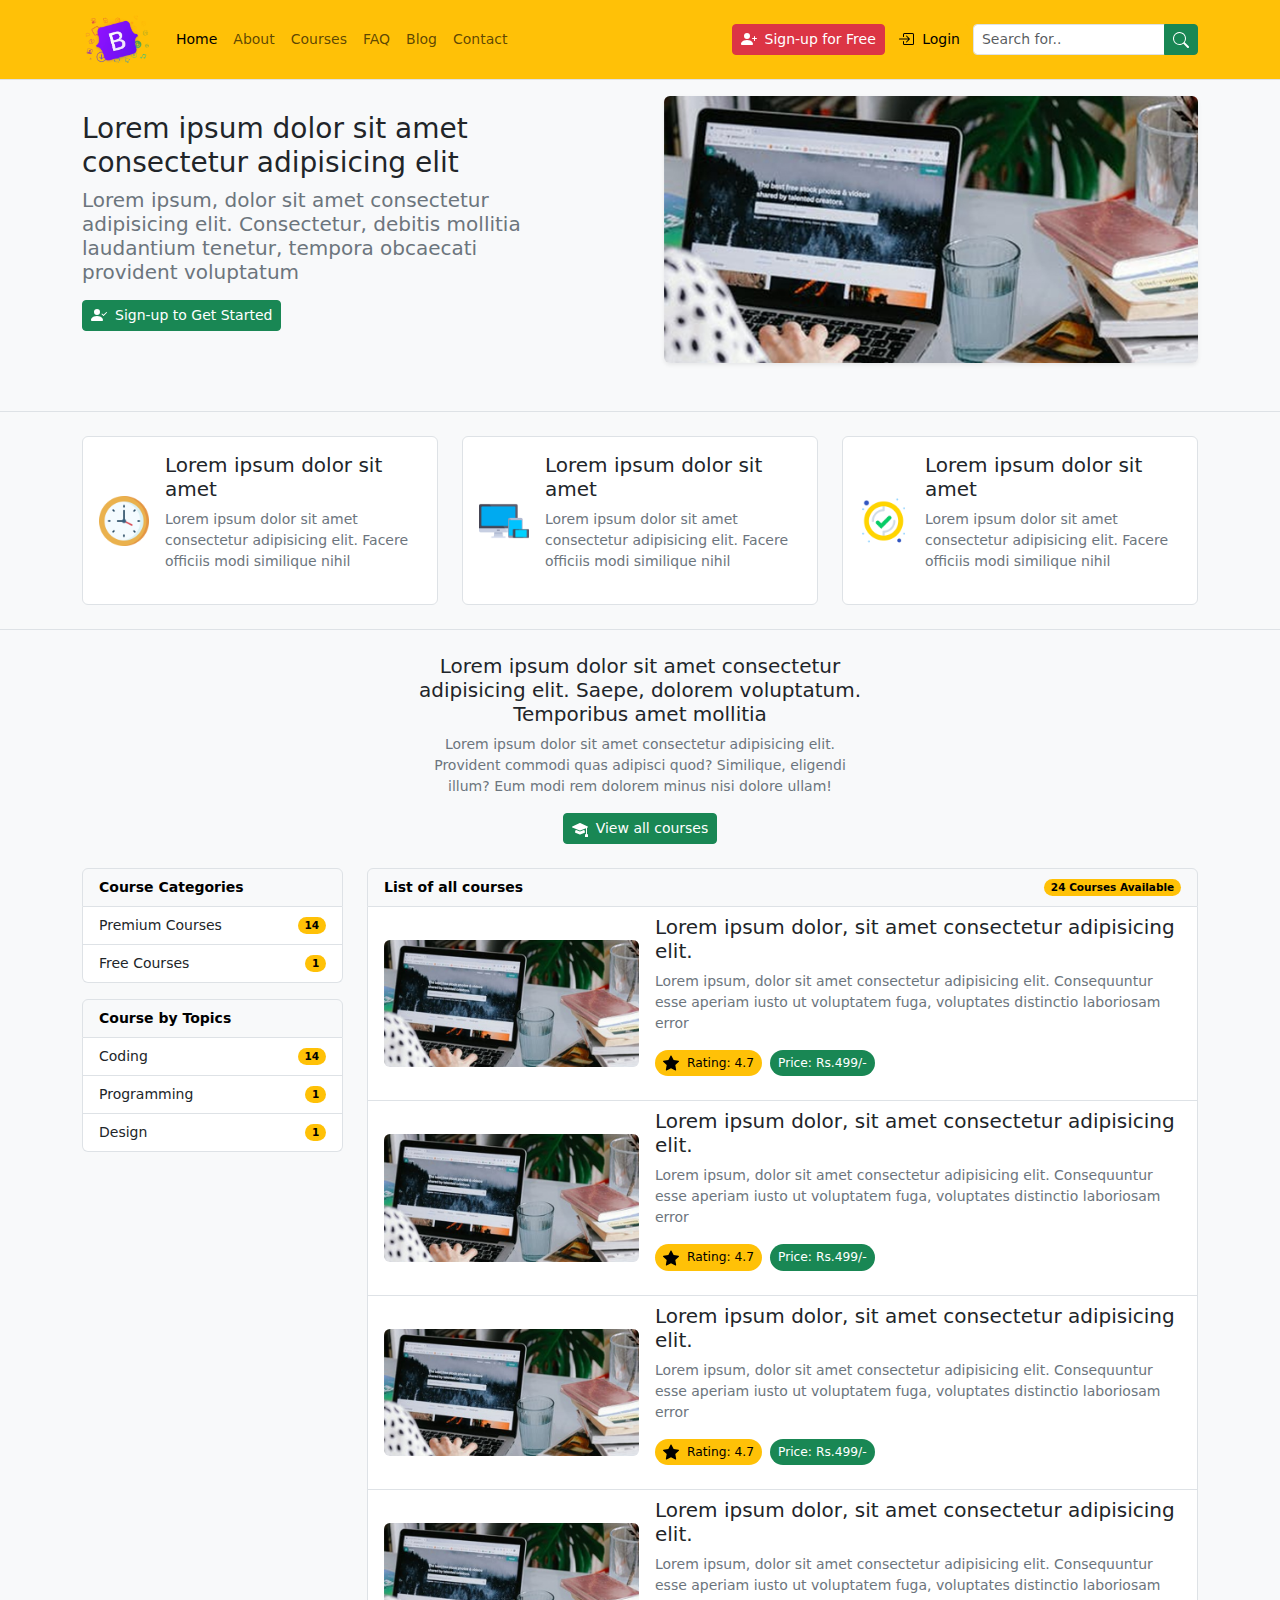
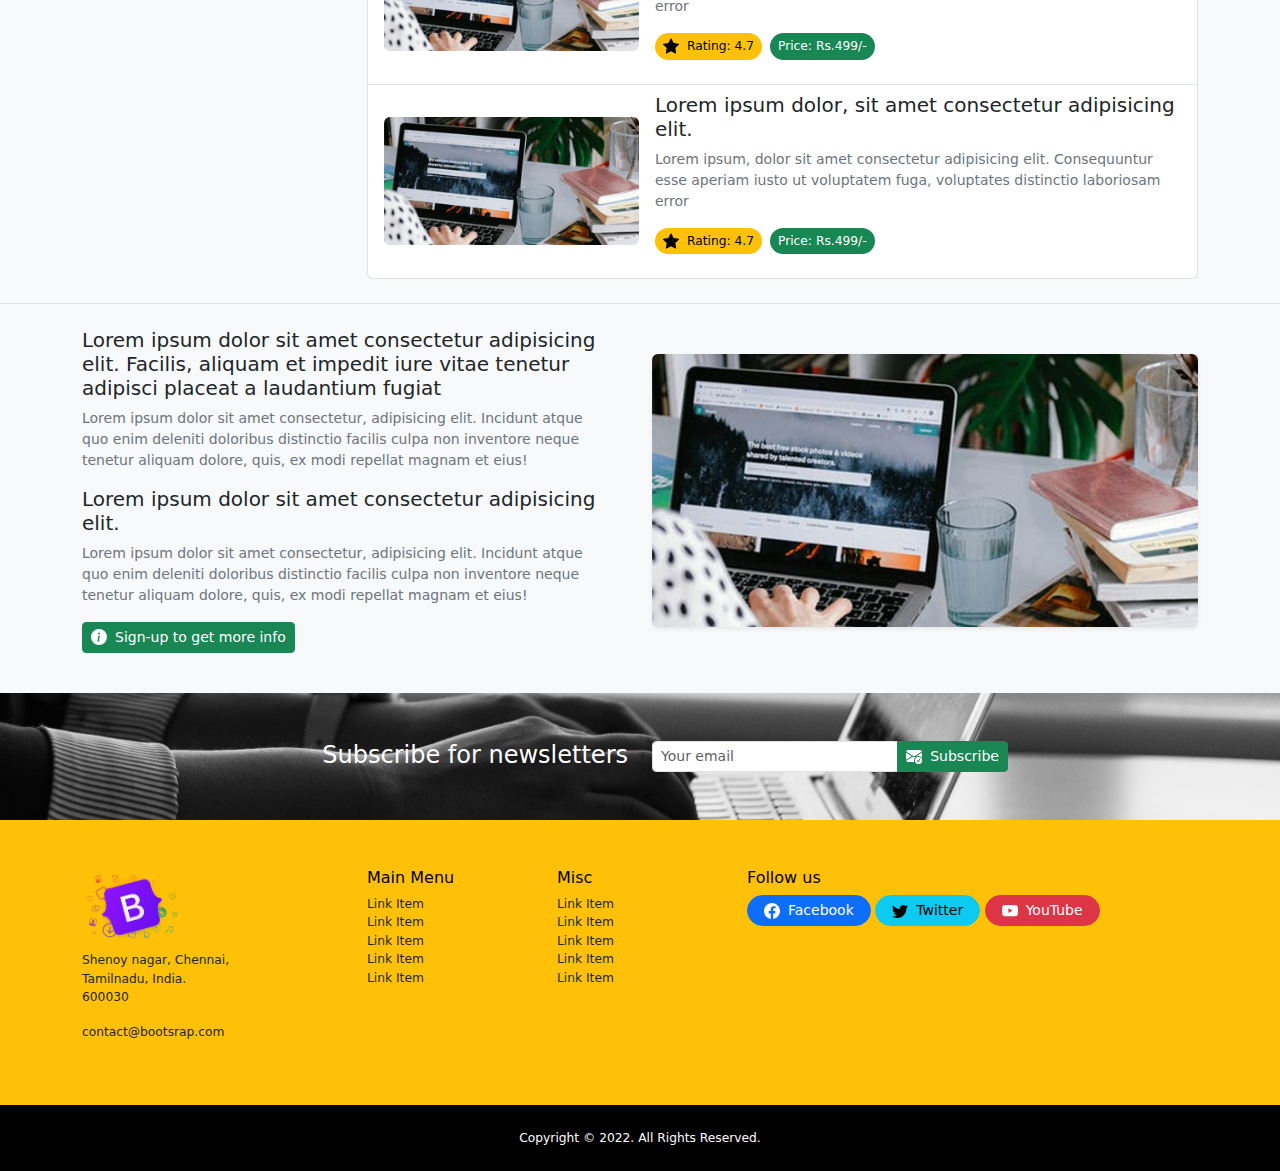
==== index.html @ edb24845 "Add files via upload" ====
<!DOCTYPE html>
<html lang="en">
<head>
    <meta charset="UTF-8">
    <meta http-equiv="X-UA-Compatible" content="IE=edge">
    <meta name="viewport" content="width=device-width, initial-scale=1.0">
	    <link rel="icon" href="img/title-img.png">
    <title>Document</title>
    <link rel="stylesheet" href="https://cdn.jsdelivr.net/npm/bootstrap@5.2.0/dist/css/bootstrap.min.css">
    <link rel="stylesheet" href="style.css">
</head>
<body class="bg-light pt-5">

<!-- Navbar -->
<nav class="navbar navbar-expand-lg bg-warning fixed-top border-bottom small blur-filter">
    <div class="container">
        <a href="index.html" class="navbar-brand">
            <img src="img/logo.png" alt="">
        </a>
        <button
            class="navbar-toggler border-0"
            type="button"
            data-bs-toggle="collapse"
            data-bs-target="#navbar-content"
            aria-controls="navbar-content"
            aria-expanded="false"
            aria-label="Toggle Navigation">
            <span class="navbar-toggler-icon"></span>
        </button>
        <div class="collapse navbar-collapse" id="navbar-content">
            <ul class="navbar-nav me-auto mb-2 mb-lg-0">
                <li class="nav-item">
                    <a href="index.html" class="nav-link active" aria-current="page">Home</a>
                </li>
                <li class="nav-item">
                    <a href="about.html" class="nav-link">About</a>
                </li>
                <li class="nav-item">
                    <a href="courses.html" class="nav-link">Courses</a>
                </li>
                <li class="nav-item">
                    <a href="faq.html" class="nav-link">FAQ</a>
                </li>
                <li class="nav-item">
                    <a href="blog.html" class="nav-link">Blog</a>
                </li>
                <li class="nav-item">
                    <a href="contact.html" class="nav-link">Contact</a>
                </li>
            </ul>
            <div class="ms-auto me-1 d-grid d-md-block gap-2 mb-2 mb-md-0">
                <a href="#" class="btn btn-sm btn-danger align-items-center d-inline-flex text-center justify-content-center">
                    <svg xmlns="http://www.w3.org/2000/svg" width="16" height="16" fill="currentColor" class="bi bi-person-plus-fill me-2" viewBox="0 0 16 16">
                        <path d="M1 14s-1 0-1-1 1-4 6-4 6 3 6 4-1 1-1 1H1zm5-6a3 3 0 1 0 0-6 3 3 0 0 0 0 6z"/>
                        <path fill-rule="evenodd" d="M13.5 5a.5.5 0 0 1 .5.5V7h1.5a.5.5 0 0 1 0 1H14v1.5a.5.5 0 0 1-1 0V8h-1.5a.5.5 0 0 1 0-1H13V5.5a.5.5 0 0 1 .5-.5z"/>
                    </svg>
                    Sign-up for Free
                </a>
                <a href="#" class="btn btn-sm btn-warning align-items-center d-inline-flex text-center justify-content-center">
                    <svg xmlns="http://www.w3.org/2000/svg" width="16" height="16" fill="currentColor" class="bi bi-box-arrow-in-right me-2" viewBox="0 0 16 16">
                        <path fill-rule="evenodd" d="M6 3.5a.5.5 0 0 1 .5-.5h8a.5.5 0 0 1 .5.5v9a.5.5 0 0 1-.5.5h-8a.5.5 0 0 1-.5-.5v-2a.5.5 0 0 0-1 0v2A1.5 1.5 0 0 0 6.5 14h8a1.5 1.5 0 0 0 1.5-1.5v-9A1.5 1.5 0 0 0 14.5 2h-8A1.5 1.5 0 0 0 5 3.5v2a.5.5 0 0 0 1 0v-2z"/>
                        <path fill-rule="evenodd" d="M11.854 8.354a.5.5 0 0 0 0-.708l-3-3a.5.5 0 1 0-.708.708L10.293 7.5H1.5a.5.5 0 0 0 0 1h8.793l-2.147 2.146a.5.5 0 0 0 .708.708l3-3z"/>
                    </svg>
                    Login
                </a>
            </div>
            <form class="d-flex" role="search">
                <div class="input-group">
                    <input type="search" class="form-control form-control-sm" placeholder="Search for..">
                    <button type="submit" class="btn btn-sm btn-success">
                        <svg xmlns="http://www.w3.org/2000/svg" width="16" height="16" fill="currentColor" class="bi bi-search" viewBox="0 0 16 16">
                            <path d="M11.742 10.344a6.5 6.5 0 1 0-1.397 1.398h-.001c.03.04.062.078.098.115l3.85 3.85a1 1 0 0 0 1.415-1.414l-3.85-3.85a1.007 1.007 0 0 0-.115-.1zM12 6.5a5.5 5.5 0 1 1-11 0 5.5 5.5 0 0 1 11 0z"/>
                        </svg>
                    </button>
                </div>
            </form>
        </div>
    </div>
</nav>
<!-- Navbar -->

<!-- Home Banner -->
<header class="main-header py-5 border-bottom">
    <div class="container">
        <div class="row align-items-center gx-md-5">
            <div class="col-md-6">
                <div class="home-header-text-holder pe-md-5">
                    <h1 class="fs-3 fw-normal">Lorem ipsum dolor sit amet consectetur adipisicing elit</h1>
                    <h2 class="fs-5 fw-light text-secondary">Lorem ipsum, dolor sit amet consectetur adipisicing elit. Consectetur, debitis mollitia laudantium tenetur, tempora obcaecati provident voluptatum</h2>
                    <a href="#" class="btn btn-sm btn-success mt-2 mb-3 d-inline-flex align-items-center justify-content-center">
                        <svg xmlns="http://www.w3.org/2000/svg" width="16" height="16" fill="currentColor" class="bi bi-person-check-fill me-2" viewBox="0 0 16 16">
                            <path fill-rule="evenodd" d="M15.854 5.146a.5.5 0 0 1 0 .708l-3 3a.5.5 0 0 1-.708 0l-1.5-1.5a.5.5 0 0 1 .708-.708L12.5 7.793l2.646-2.647a.5.5 0 0 1 .708 0z"/>
                            <path d="M1 14s-1 0-1-1 1-4 6-4 6 3 6 4-1 1-1 1H1zm5-6a3 3 0 1 0 0-6 3 3 0 0 0 0 6z"/>
                        </svg>
                        Sign-up to Get Started
                    </a>
                </div>
            </div>
            <div class="col-md-6">
                <div class="home-header-image-holder">
                    <img class="rounded img-fuild shadow-sm full-width" src="img/main-header.jpg" alt="">
                </div>
            </div>
        </div>
    </div>
</header>
<!-- Home Banner -->

<!-- Site Features -->
<section class="site-features py-4 border-bottom">
    <div class="container">
        <div class="row">
            <div class="col-md-4">
                <div class="feature-item d-flex align-items-center bg-white p-3 border rounded mb-md-0 mb-3">
                    <div class="flex-shrink-0">
                        <img class="img-fluid" src="img/clock.png" alt="">
                    </div>
                    <div class="flex-grow-1 ms-3">
                        <h3 class="fs-5">Lorem ipsum dolor sit amet</h3>
                        <p class="small text-secondary">Lorem ipsum dolor sit amet consectetur adipisicing elit. Facere officiis modi similique nihil</p>
                    </div>
                </div>
            </div>
            <div class="col-md-4">
                <div class="feature-item d-flex align-items-center bg-white p-3 border rounded mb-md-0 mb-3">
                    <div class="flex-shrink-0">
                        <img class="img-fluid" src="img/responsive.png" alt="">
                    </div>
                    <div class="flex-grow-1 ms-3">
                        <h3 class="fs-5">Lorem ipsum dolor sit amet</h3>
                        <p class="small text-secondary">Lorem ipsum dolor sit amet consectetur adipisicing elit. Facere officiis modi similique nihil</p>
                    </div>
                </div>
            </div>
            <div class="col-md-4">
                <div class="feature-item d-flex align-items-center bg-white p-3 border rounded mb-md-0 mb-3">
                    <div class="flex-shrink-0">
                        <img class="img-fluid" src="img/tick.png" alt="">
                    </div>
                    <div class="flex-grow-1 ms-3">
                        <h3 class="fs-5">Lorem ipsum dolor sit amet</h3>
                        <p class="small text-secondary">Lorem ipsum dolor sit amet consectetur adipisicing elit. Facere officiis modi similique nihil</p>
                    </div>
                </div>
            </div>
        </div>
    </div>
</section>
<!-- Site Features -->

<!-- Course Loop -->
<section class="course-loop py-4 border-bottom">
    <div class="container">
        <div class="row justify-content-center">
            <div class="col-md-5">
                <div class="cours-loop-heading text-md-center mb-4">
                    <h4 class="fs-5">Lorem ipsum dolor sit amet consectetur adipisicing elit. Saepe, dolorem voluptatum. Temporibus amet mollitia</h4>
                    <p class="small text-secondary">Lorem ipsum dolor sit amet consectetur adipisicing elit. Provident commodi quas adipisci quod? Similique, eligendi illum? Eum modi rem dolorem minus nisi dolore ullam!</p>
                    <a href="courses.html" class="btn btn-sm btn-success d-inline-flex align-items-center justify-content-center">
                        <svg xmlns="http://www.w3.org/2000/svg" width="16" height="16" fill="currentColor" class="bi bi-mortarboard-fill me-2" viewBox="0 0 16 16">
                            <path d="M8.211 2.047a.5.5 0 0 0-.422 0l-7.5 3.5a.5.5 0 0 0 .025.917l7.5 3a.5.5 0 0 0 .372 0L14 7.14V13a1 1 0 0 0-1 1v2h3v-2a1 1 0 0 0-1-1V6.739l.686-.275a.5.5 0 0 0 .025-.917l-7.5-3.5Z"/>
                            <path d="M4.176 9.032a.5.5 0 0 0-.656.327l-.5 1.7a.5.5 0 0 0 .294.605l4.5 1.8a.5.5 0 0 0 .372 0l4.5-1.8a.5.5 0 0 0 .294-.605l-.5-1.7a.5.5 0 0 0-.656-.327L8 10.466 4.176 9.032Z"/>
                        </svg>
                        View all courses
                    </a>
                </div>
            </div>
        </div>
        <div class="row">
            <div class="col-md-3">
                <div class="list-group small mb-3">
                    <div class="list-group-item text-bg-light fw-bold">Course Categories</div>
                    <a href="#" class="list-group-item list-group-item-action d-flex justify-content-between align-items-center">
                        Premium Courses
                        <span class="badge text-bg-warning rounded-pill">14</span>
                    </a>
                    <a href="#" class="list-group-item list-group-item-action d-flex justify-content-between align-items-center">
                        Free Courses
                        <span class="badge text-bg-warning rounded-pill">1</span>
                    </a>
                </div>
                <div class="list-group small mb-3">
                    <div class="list-group-item text-bg-light fw-bold">Course by Topics</div>
                    <a href="#" class="list-group-item list-group-item-action d-flex justify-content-between align-items-center">
                        Coding
                        <span class="badge text-bg-warning rounded-pill">14</span>
                    </a>
                    <a href="#" class="list-group-item list-group-item-action d-flex justify-content-between align-items-center">
                        Programming
                        <span class="badge text-bg-warning rounded-pill">1</span>
                    </a>
                    <a href="#" class="list-group-item list-group-item-action d-flex justify-content-between align-items-center">
                        Design
                        <span class="badge text-bg-warning rounded-pill">1</span>
                    </a>
                </div>
            </div>
            <div class="col-md-9">
                <div class="list-group small">
                    <div class="list-group-item text-bg-light fw-bold d-flex justify-content-between align-items-center">
                        List of all courses
                        <span class="badge text-bg-warning rounded-pill">24 Courses Available</span>
                    </div>
                    <a href="single-course.html" class="list-group-item list-group-item-action">
                        <div class="row align-items-center g-3">
                            <div class="col-md-4">
                                <div class="course-image-holder">
                                    <img class="rounded img-fluid mb-md-0 mt-md-0 mt-2" src="img/main-header.jpg" alt="">
                                </div>
                            </div>
                            <div class="col-md-8">
                                <h5>Lorem ipsum dolor, sit amet consectetur adipisicing elit.</h5>
                                <p class="text-secondary">Lorem ipsum, dolor sit amet consectetur adipisicing elit. Consequuntur esse aperiam iusto ut voluptatem fuga, voluptates distinctio laboriosam error</p>
                                <p class="d-inline-flex align-items-center">
                                    <span class="me-2 rounded-pill text-bg-warning px-2 py-1 small d-inline-flex align-items-center">
                                        <svg xmlns="http://www.w3.org/2000/svg" width="16" height="16" fill="currentColor" class="bi bi-star-fill me-2" viewBox="0 0 16 16">
                                            <path d="M3.612 15.443c-.386.198-.824-.149-.746-.592l.83-4.73L.173 6.765c-.329-.314-.158-.888.283-.95l4.898-.696L7.538.792c.197-.39.73-.39.927 0l2.184 4.327 4.898.696c.441.062.612.636.282.95l-3.522 3.356.83 4.73c.078.443-.36.79-.746.592L8 13.187l-4.389 2.256z"/>
                                        </svg>
                                        Rating: 4.7
                                    </span>
                                    <span class="rounded-pill text-bg-success px-2 py-1 small">
                                        Price: Rs.499/-
                                    </span>
                                </p>
                            </div>
                        </div>
                    </a>
                    <a href="single-course.html" class="list-group-item list-group-item-action">
                        <div class="row align-items-center g-3">
                            <div class="col-md-4">
                                <div class="course-image-holder">
                                    <img class="rounded img-fluid mb-md-0 mt-md-0 mt-2" src="img/main-header.jpg" alt="">
                                </div>
                            </div>
                            <div class="col-md-8">
                                <h5>Lorem ipsum dolor, sit amet consectetur adipisicing elit.</h5>
                                <p class="text-secondary">Lorem ipsum, dolor sit amet consectetur adipisicing elit. Consequuntur esse aperiam iusto ut voluptatem fuga, voluptates distinctio laboriosam error</p>
                                <p class="d-inline-flex align-items-center">
                                    <span class="me-2 rounded-pill text-bg-warning px-2 py-1 small d-inline-flex align-items-center">
                                        <svg xmlns="http://www.w3.org/2000/svg" width="16" height="16" fill="currentColor" class="bi bi-star-fill me-2" viewBox="0 0 16 16">
                                            <path d="M3.612 15.443c-.386.198-.824-.149-.746-.592l.83-4.73L.173 6.765c-.329-.314-.158-.888.283-.95l4.898-.696L7.538.792c.197-.39.73-.39.927 0l2.184 4.327 4.898.696c.441.062.612.636.282.95l-3.522 3.356.83 4.73c.078.443-.36.79-.746.592L8 13.187l-4.389 2.256z"/>
                                        </svg>
                                        Rating: 4.7
                                    </span>
                                    <span class="rounded-pill text-bg-success px-2 py-1 small">
                                        Price: Rs.499/-
                                    </span>
                                </p>
                            </div>
                        </div>
                    </a>
                    <a href="single-course.html" class="list-group-item list-group-item-action">
                        <div class="row align-items-center g-3">
                            <div class="col-md-4">
                                <div class="course-image-holder">
                                    <img class="rounded img-fluid mb-md-0 mt-md-0 mt-2" src="img/main-header.jpg" alt="">
                                </div>
                            </div>
                            <div class="col-md-8">
                                <h5>Lorem ipsum dolor, sit amet consectetur adipisicing elit.</h5>
                                <p class="text-secondary">Lorem ipsum, dolor sit amet consectetur adipisicing elit. Consequuntur esse aperiam iusto ut voluptatem fuga, voluptates distinctio laboriosam error</p>
                                <p class="d-inline-flex align-items-center">
                                    <span class="me-2 rounded-pill text-bg-warning px-2 py-1 small d-inline-flex align-items-center">
                                        <svg xmlns="http://www.w3.org/2000/svg" width="16" height="16" fill="currentColor" class="bi bi-star-fill me-2" viewBox="0 0 16 16">
                                            <path d="M3.612 15.443c-.386.198-.824-.149-.746-.592l.83-4.73L.173 6.765c-.329-.314-.158-.888.283-.95l4.898-.696L7.538.792c.197-.39.73-.39.927 0l2.184 4.327 4.898.696c.441.062.612.636.282.95l-3.522 3.356.83 4.73c.078.443-.36.79-.746.592L8 13.187l-4.389 2.256z"/>
                                        </svg>
                                        Rating: 4.7
                                    </span>
                                    <span class="rounded-pill text-bg-success px-2 py-1 small">
                                        Price: Rs.499/-
                                    </span>
                                </p>
                            </div>
                        </div>
                    </a>
                    <a href="single-course.html" class="list-group-item list-group-item-action">
                        <div class="row align-items-center g-3">
                            <div class="col-md-4">
                                <div class="course-image-holder">
                                    <img class="rounded img-fluid mb-md-0 mt-md-0 mt-2" src="img/main-header.jpg" alt="">
                                </div>
                            </div>
                            <div class="col-md-8">
                                <h5>Lorem ipsum dolor, sit amet consectetur adipisicing elit.</h5>
                                <p class="text-secondary">Lorem ipsum, dolor sit amet consectetur adipisicing elit. Consequuntur esse aperiam iusto ut voluptatem fuga, voluptates distinctio laboriosam error</p>
                                <p class="d-inline-flex align-items-center">
                                    <span class="me-2 rounded-pill text-bg-warning px-2 py-1 small d-inline-flex align-items-center">
                                        <svg xmlns="http://www.w3.org/2000/svg" width="16" height="16" fill="currentColor" class="bi bi-star-fill me-2" viewBox="0 0 16 16">
                                            <path d="M3.612 15.443c-.386.198-.824-.149-.746-.592l.83-4.73L.173 6.765c-.329-.314-.158-.888.283-.95l4.898-.696L7.538.792c.197-.39.73-.39.927 0l2.184 4.327 4.898.696c.441.062.612.636.282.95l-3.522 3.356.83 4.73c.078.443-.36.79-.746.592L8 13.187l-4.389 2.256z"/>
                                        </svg>
                                        Rating: 4.7
                                    </span>
                                    <span class="rounded-pill text-bg-success px-2 py-1 small">
                                        Price: Rs.499/-
                                    </span>
                                </p>
                            </div>
                        </div>
                    </a>
                    <a href="single-course.html" class="list-group-item list-group-item-action">
                        <div class="row align-items-center g-3">
                            <div class="col-md-4">
                                <div class="course-image-holder">
                                    <img class="rounded img-fluid mb-md-0 mt-md-0 mt-2" src="img/main-header.jpg" alt="">
                                </div>
                            </div>
                            <div class="col-md-8">
                                <h5>Lorem ipsum dolor, sit amet consectetur adipisicing elit.</h5>
                                <p class="text-secondary">Lorem ipsum, dolor sit amet consectetur adipisicing elit. Consequuntur esse aperiam iusto ut voluptatem fuga, voluptates distinctio laboriosam error</p>
                                <p class="d-inline-flex align-items-center">
                                    <span class="me-2 rounded-pill text-bg-warning px-2 py-1 small d-inline-flex align-items-center">
                                        <svg xmlns="http://www.w3.org/2000/svg" width="16" height="16" fill="currentColor" class="bi bi-star-fill me-2" viewBox="0 0 16 16">
                                            <path d="M3.612 15.443c-.386.198-.824-.149-.746-.592l.83-4.73L.173 6.765c-.329-.314-.158-.888.283-.95l4.898-.696L7.538.792c.197-.39.73-.39.927 0l2.184 4.327 4.898.696c.441.062.612.636.282.95l-3.522 3.356.83 4.73c.078.443-.36.79-.746.592L8 13.187l-4.389 2.256z"/>
                                        </svg>
                                        Rating: 4.7
                                    </span>
                                    <span class="rounded-pill text-bg-success px-2 py-1 small">
                                        Price: Rs.499/-
                                    </span>
                                </p>
                            </div>
                        </div>
                    </a>
                </div>
            </div>
        </div>
    </div>
</section>
<!-- Course Loop -->

<!-- Home Page Content -->
<section class="home-page-content py-4 mb-3">
    <div class="container">
        <div class="row align-items-center">
            <div class="col-md-6">
                <div class="home-content-holder pe-md-3">
                    <h2 class="fs-5">Lorem ipsum dolor sit amet consectetur adipisicing elit. Facilis, aliquam et impedit iure vitae tenetur adipisci placeat a laudantium fugiat</h2>
                    <p class="small text-secondary">
                        Lorem ipsum dolor sit amet consectetur, adipisicing elit. Incidunt atque quo enim deleniti doloribus distinctio facilis culpa non inventore neque tenetur aliquam dolore, quis, ex modi repellat magnam et eius!
                    </p>
                    <h2 class="fs-5">Lorem ipsum dolor sit amet consectetur adipisicing elit. </h2>
                    <p class="small text-secondary">
                        Lorem ipsum dolor sit amet consectetur, adipisicing elit. Incidunt atque quo enim deleniti doloribus distinctio facilis culpa non inventore neque tenetur aliquam dolore, quis, ex modi repellat magnam et eius!
                    </p>
                    <a href="#" class="btn btn-sm btn-success d-inline-flex align-items-center mb-md-0 mb-3">
                        <svg xmlns="http://www.w3.org/2000/svg" width="16" height="16" fill="currentColor" class="me-2 bi bi-info-circle-fill" viewBox="0 0 16 16">
                            <path d="M8 16A8 8 0 1 0 8 0a8 8 0 0 0 0 16zm.93-9.412-1 4.705c-.07.34.029.533.304.533.194 0 .487-.07.686-.246l-.088.416c-.287.346-.92.598-1.465.598-.703 0-1.002-.422-.808-1.319l.738-3.468c.064-.293.006-.399-.287-.47l-.451-.081.082-.381 2.29-.287zM8 5.5a1 1 0 1 1 0-2 1 1 0 0 1 0 2z"/>
                        </svg>
                        Sign-up to get more info
                    </a>
                </div>
            </div>
            <div class="col-md-6">
                <div class="home-content-image">
                    <img class="img-fluid full-width rounded shadow-sm" src="img/main-header.jpg" alt="">
                </div>
            </div>
        </div>
    </div>
</section>
<!-- Home Page Content -->

<!-- Subscribe -->
<section class="subscribe py-5">
    <div class="container">
        <div class="row justify-content-center">
            <div class="col-md-4">
                <div class="subscribe-heading text-white text-md-end text-center">
                    <h5 class="fs-4 fw-light m-0 mb-md-0 mb-3">Subscribe for newsletters</h5>
                </div>
            </div>
            <div class="col-md-4">
                <form class="d-flex justify-content-center">
                    <div class="input-group">
                        <input type="email" class="form-control form-control-sm" placeholder="Your email">
                        <button type="submit" class="btn btn-sm btn-success d-inline-flex align-items-center">
                            <svg xmlns="http://www.w3.org/2000/svg" width="16" height="16" fill="currentColor" class="me-2 bi bi-envelope-check-fill" viewBox="0 0 16 16">
                                <path d="M.05 3.555A2 2 0 0 1 2 2h12a2 2 0 0 1 1.95 1.555L8 8.414.05 3.555ZM0 4.697v7.104l5.803-3.558L0 4.697ZM6.761 8.83l-6.57 4.026A2 2 0 0 0 2 14h6.256A4.493 4.493 0 0 1 8 12.5a4.49 4.49 0 0 1 1.606-3.446l-.367-.225L8 9.586l-1.239-.757ZM16 4.697v4.974A4.491 4.491 0 0 0 12.5 8a4.49 4.49 0 0 0-1.965.45l-.338-.207L16 4.697Z"/>
                                <path d="M16 12.5a3.5 3.5 0 1 1-7 0 3.5 3.5 0 0 1 7 0Zm-1.993-1.679a.5.5 0 0 0-.686.172l-1.17 1.95-.547-.547a.5.5 0 0 0-.708.708l.774.773a.75.75 0 0 0 1.174-.144l1.335-2.226a.5.5 0 0 0-.172-.686Z"/>
                            </svg>
                            Subscribe
                        </button>
                    </div>
                </form>
            </div>
        </div>
    </div>
</section>
<!-- Subscribe -->

<!-- Main Footer -->
<footer class="main-footer text-bg-warning py-5 small">
    <div class="container">
        <div class="row justify-content-center">
            <div class="col-md-3">
                <div class="brand-icon mb-2">
                    <img src="img/logo.png" alt="">
                </div>
                <address class="small text-dark">
                    Shenoy nagar, Chennai, <br>
                    Tamilnadu, India. <br>
                    600030
                </address>
                <p class="small text-dark">
                    contact&commat;bootsrap.com
                </p>
            </div>
            <div class="col-md-2">
                <h6>Main Menu</h6>
                <ul class="list-unstyled small">
                    <li><a href="#" class="text-decoration-none text-dark">Link Item</a></li>
                    <li><a href="#" class="text-decoration-none text-dark">Link Item</a></li>
                    <li><a href="#" class="text-decoration-none text-dark">Link Item</a></li>
                    <li><a href="#" class="text-decoration-none text-dark">Link Item</a></li>
                    <li><a href="#" class="text-decoration-none text-dark">Link Item</a></li>
                </ul>
            </div>
            <div class="col-md-2">
                <h6>Misc</h6>
                <ul class="list-unstyled small">
                    <li><a href="#" class="text-decoration-none text-dark">Link Item</a></li>
                    <li><a href="#" class="text-decoration-none text-dark">Link Item</a></li>
                    <li><a href="#" class="text-decoration-none text-dark">Link Item</a></li>
                    <li><a href="#" class="text-decoration-none text-dark">Link Item</a></li>
                    <li><a href="#" class="text-decoration-none text-dark">Link Item</a></li>
                </ul>
            </div>
            <div class="col-md-5">
                <h6>Follow us</h6>
                <p>
                    <a href="#" class="btn btn-sm btn-primary rounded-pill px-md-3 d-inline-flex align-items-center mb-2">
                        <svg xmlns="http://www.w3.org/2000/svg" width="16" height="16" fill="currentColor" class="bi bi-facebook me-md-2" viewBox="0 0 16 16">
                            <path d="M16 8.049c0-4.446-3.582-8.05-8-8.05C3.58 0-.002 3.603-.002 8.05c0 4.017 2.926 7.347 6.75 7.951v-5.625h-2.03V8.05H6.75V6.275c0-2.017 1.195-3.131 3.022-3.131.876 0 1.791.157 1.791.157v1.98h-1.009c-.993 0-1.303.621-1.303 1.258v1.51h2.218l-.354 2.326H9.25V16c3.824-.604 6.75-3.934 6.75-7.951z"/>
                        </svg>
                        <span class="d-md-block d-none">Facebook</span>
                    </a>
                    <a href="#" class="btn btn-sm btn-info rounded-pill px-md-3 d-inline-flex align-items-center mb-2">
                        <svg xmlns="http://www.w3.org/2000/svg" width="16" height="16" fill="currentColor" class="bi bi-twitter me-md-2" viewBox="0 0 16 16">
                            <path d="M5.026 15c6.038 0 9.341-5.003 9.341-9.334 0-.14 0-.282-.006-.422A6.685 6.685 0 0 0 16 3.542a6.658 6.658 0 0 1-1.889.518 3.301 3.301 0 0 0 1.447-1.817 6.533 6.533 0 0 1-2.087.793A3.286 3.286 0 0 0 7.875 6.03a9.325 9.325 0 0 1-6.767-3.429 3.289 3.289 0 0 0 1.018 4.382A3.323 3.323 0 0 1 .64 6.575v.045a3.288 3.288 0 0 0 2.632 3.218 3.203 3.203 0 0 1-.865.115 3.23 3.23 0 0 1-.614-.057 3.283 3.283 0 0 0 3.067 2.277A6.588 6.588 0 0 1 .78 13.58a6.32 6.32 0 0 1-.78-.045A9.344 9.344 0 0 0 5.026 15z"/>
                        </svg>
                        <span class="d-md-block d-none">Twitter</span>
                    </a>
                    <a href="#" class="btn btn-sm btn-danger rounded-pill px-md-3 d-inline-flex align-items-center mb-2">
                        <svg xmlns="http://www.w3.org/2000/svg" width="16" height="16" fill="currentColor" class="bi bi-youtube me-md-2" viewBox="0 0 16 16">
                            <path d="M8.051 1.999h.089c.822.003 4.987.033 6.11.335a2.01 2.01 0 0 1 1.415 1.42c.101.38.172.883.22 1.402l.01.104.022.26.008.104c.065.914.073 1.77.074 1.957v.075c-.001.194-.01 1.108-.082 2.06l-.008.105-.009.104c-.05.572-.124 1.14-.235 1.558a2.007 2.007 0 0 1-1.415 1.42c-1.16.312-5.569.334-6.18.335h-.142c-.309 0-1.587-.006-2.927-.052l-.17-.006-.087-.004-.171-.007-.171-.007c-1.11-.049-2.167-.128-2.654-.26a2.007 2.007 0 0 1-1.415-1.419c-.111-.417-.185-.986-.235-1.558L.09 9.82l-.008-.104A31.4 31.4 0 0 1 0 7.68v-.123c.002-.215.01-.958.064-1.778l.007-.103.003-.052.008-.104.022-.26.01-.104c.048-.519.119-1.023.22-1.402a2.007 2.007 0 0 1 1.415-1.42c.487-.13 1.544-.21 2.654-.26l.17-.007.172-.006.086-.003.171-.007A99.788 99.788 0 0 1 7.858 2h.193zM6.4 5.209v4.818l4.157-2.408L6.4 5.209z"/>
                        </svg>
                        <span class="d-md-block d-none">YouTube</span>
                    </a>
                </p>
            </div>
        </div>
    </div>
</footer>
<!-- Main Footer -->

<!-- Copyright -->
<div class="copy py-4 small" style="background-color: black;">
    <div class="container">
        <div class="row justify-content-center text-center text-white">
            <p class="m-0 small">Copyright &copy; 2022. All Rights Reserved. </p>
        </div>
    </div>
</div>
<!-- Copyright -->

<!-- Mobile Padding -->
<div class="mobile-padding pt-5 pb-4 d-md-none" style="background-color: black;"></div>
<!-- Mobile Padding -->

<!-- Sticky Footer -->
<div class="d-md-none d-block d-flex p-3 fixed-bottom justify-content-center blur-filter shadow-lg">
    <a href="#" class="rounded-pill btn btn-sm btn-warning small px-3 fw-bold d-inline-flex align-items-center">
        <svg xmlns="http://www.w3.org/2000/svg" width="16" height="16" fill="currentColor" class="bi bi-person-check-fill me-2" viewBox="0 0 16 16">
            <path fill-rule="evenodd" d="M15.854 5.146a.5.5 0 0 1 0 .708l-3 3a.5.5 0 0 1-.708 0l-1.5-1.5a.5.5 0 0 1 .708-.708L12.5 7.793l2.646-2.647a.5.5 0 0 1 .708 0z"/>
            <path d="M1 14s-1 0-1-1 1-4 6-4 6 3 6 4-1 1-1 1H1zm5-6a3 3 0 1 0 0-6 3 3 0 0 0 0 6z"/>
        </svg>
        Sign-up for Free
    </a>
</div>
<!-- Sticky Footer -->
    
<script src="https://cdn.jsdelivr.net/npm/bootstrap@5.2.0/dist/js/bootstrap.bundle.min.js"></script>
</body>
</html>
---- style.css ----
.navbar-brand img{
    width: 70px;
}
.full-width{
    width: 100%;
    height: auto;
}
.feature-item img{
    width: 50px;
    height: auto;
}
.subscribe{
    background-image: url(img/subscribe.jpg);
    background-size: cover;
    background-position: center;
}
.brand-icon img{
    width: 100px;
    height: auto;
}
.blur-filter{
    backdrop-filter: blur(8px);
    background-color: rgb(255 255 255 / 30%);
}
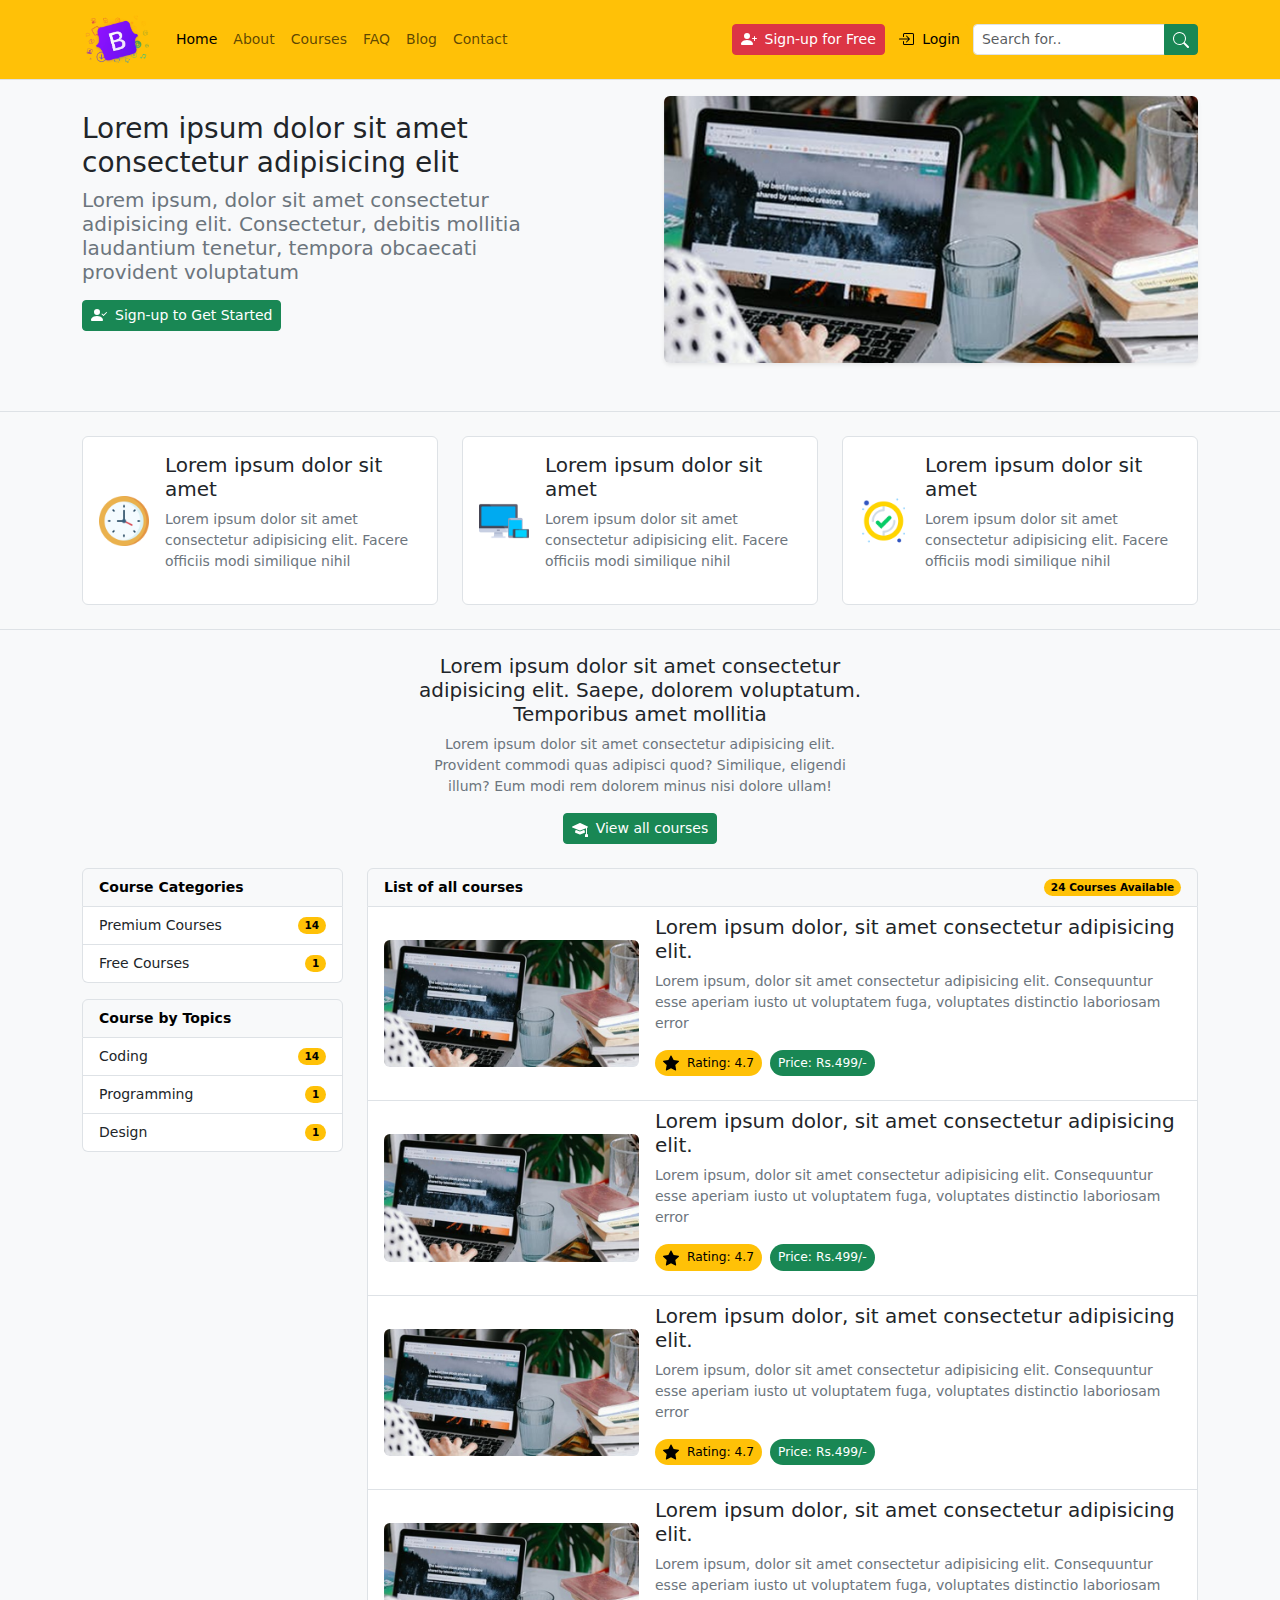
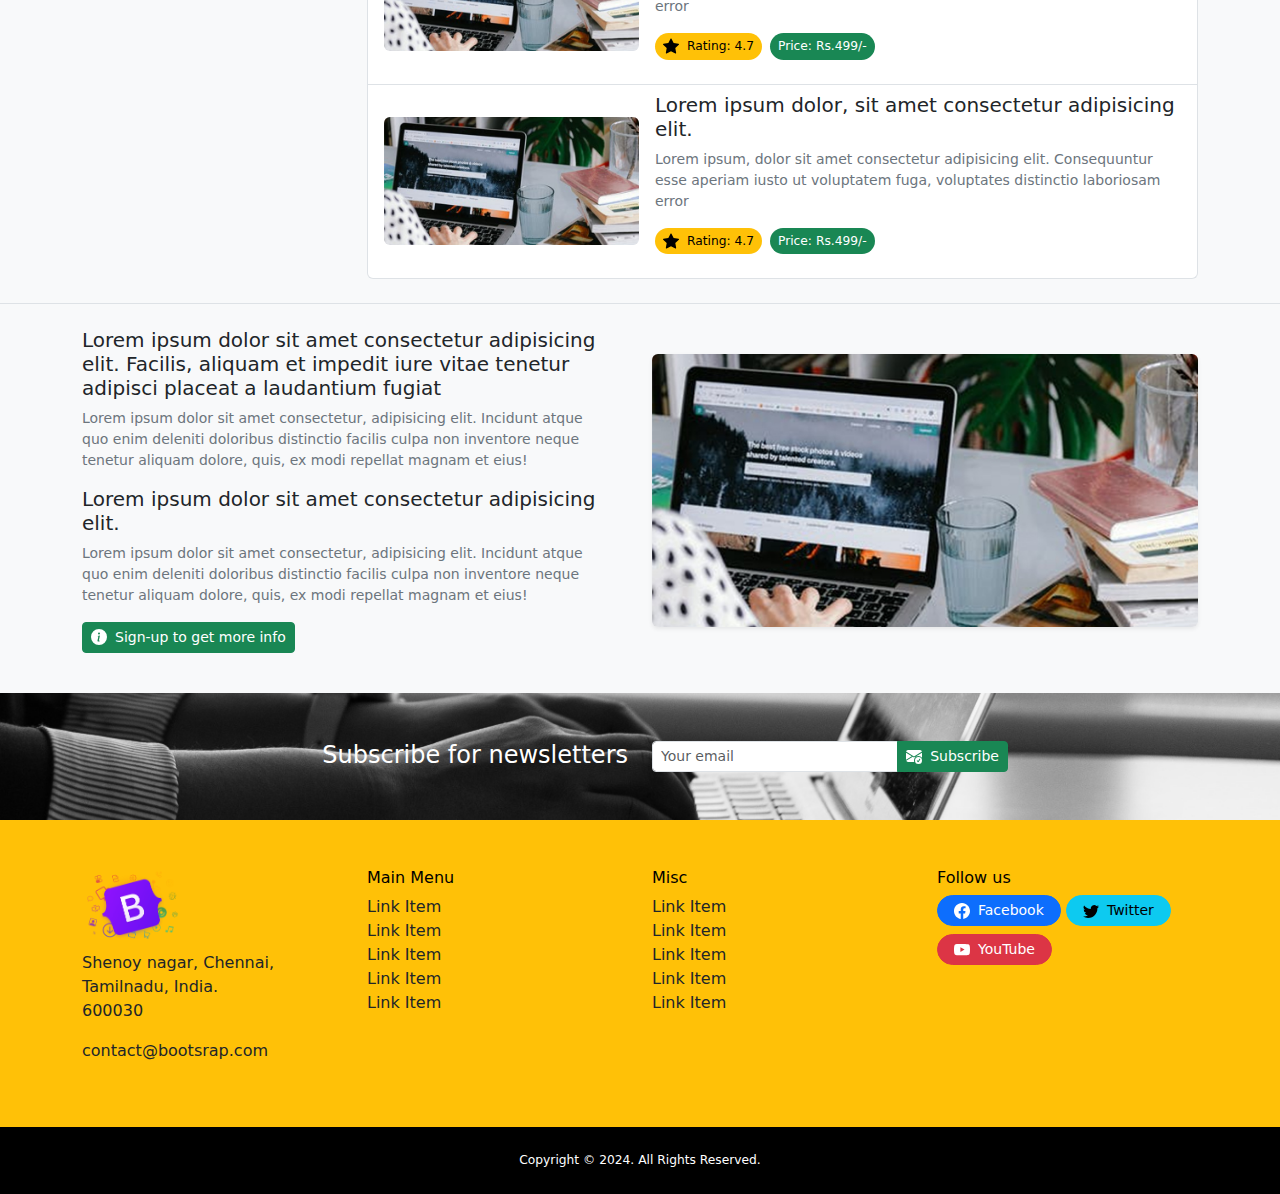
==== commit c10b77ea: "index.html" ====
--- a/index.html
+++ b/index.html
@@ -389,25 +389,25 @@
 <!-- Subscribe -->
 
 <!-- Main Footer -->
-<footer class="main-footer text-bg-warning py-5 small">
-    <div class="container">
-        <div class="row justify-content-center">
-            <div class="col-md-3">
+<footer class="main-footer text-bg-warning py-5">
+    <div class="container">
+        <div class="row d-flex justify-content-center">
+            <div class="col-xl-3 col-lg-3 col-md-12 col-sm-12">
                 <div class="brand-icon mb-2">
                     <img src="img/logo.png" alt="">
                 </div>
-                <address class="small text-dark">
+                <address class="text-dark">
                     Shenoy nagar, Chennai, <br>
                     Tamilnadu, India. <br>
                     600030
                 </address>
-                <p class="small text-dark">
+                <p class="text-dark">
                     contact&commat;bootsrap.com
                 </p>
             </div>
-            <div class="col-md-2">
+            <div class="col-xl-3 col-lg-3 col-md-12 col-sm-12">
                 <h6>Main Menu</h6>
-                <ul class="list-unstyled small">
+                <ul class="list-unstyled">
                     <li><a href="#" class="text-decoration-none text-dark">Link Item</a></li>
                     <li><a href="#" class="text-decoration-none text-dark">Link Item</a></li>
                     <li><a href="#" class="text-decoration-none text-dark">Link Item</a></li>
@@ -415,9 +415,9 @@
                     <li><a href="#" class="text-decoration-none text-dark">Link Item</a></li>
                 </ul>
             </div>
-            <div class="col-md-2">
+            <div class="col-xl-3 col-lg-3 col-md-12 col-sm-12">
                 <h6>Misc</h6>
-                <ul class="list-unstyled small">
+                <ul class="list-unstyled">
                     <li><a href="#" class="text-decoration-none text-dark">Link Item</a></li>
                     <li><a href="#" class="text-decoration-none text-dark">Link Item</a></li>
                     <li><a href="#" class="text-decoration-none text-dark">Link Item</a></li>
@@ -425,7 +425,7 @@
                     <li><a href="#" class="text-decoration-none text-dark">Link Item</a></li>
                 </ul>
             </div>
-            <div class="col-md-5">
+            <div class="col-xl-3 col-lg-3 col-md-12 col-sm-12">
                 <h6>Follow us</h6>
                 <p>
                     <a href="#" class="btn btn-sm btn-primary rounded-pill px-md-3 d-inline-flex align-items-center mb-2">
@@ -457,7 +457,7 @@
 <div class="copy py-4 small" style="background-color: black;">
     <div class="container">
         <div class="row justify-content-center text-center text-white">
-            <p class="m-0 small">Copyright &copy; 2022. All Rights Reserved. </p>
+            <p class="m-0 small">Copyright &copy; 2024. All Rights Reserved. </p>
         </div>
     </div>
 </div>
@@ -481,4 +481,4 @@
     
 <script src="https://cdn.jsdelivr.net/npm/bootstrap@5.2.0/dist/js/bootstrap.bundle.min.js"></script>
 </body>
-</html>+</html>
